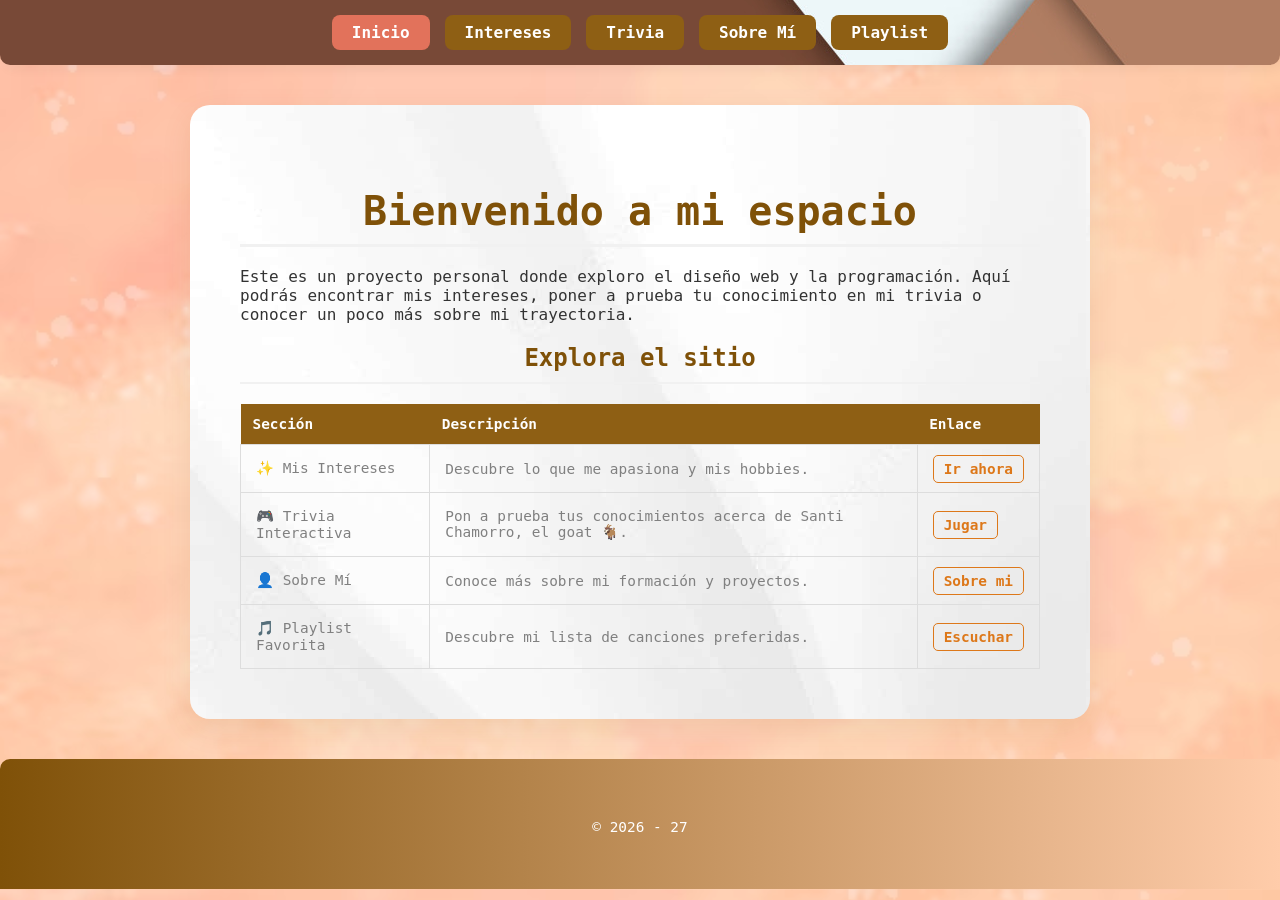
==== index.html @ f9bd115f "Add files via upload" ====
<!DOCTYPE html>
<html lang="es">
<head>
    <meta charset="UTF-8">
    <meta name="viewport" content="width=device-width, initial-scale=1.0">
    <link rel="stylesheet" href="style.css">
    <link rel="icon" href="Img/rere.png" type="image/png">
    <title>Inicio</title>
</head>
<body>
    <nav>
        <ul class="nav">
            <li class="actual"> <a href="index.html">Inicio</a></li>
            <li><a href="intereses.html">Intereses</a></li>
            <li><a href="Trivia/trivia.html">Trivia</a></li>
            <li><a href="sobremi.html">Sobre Mí</a></li>
            <li><a href="Playlist/playlist.html">Playlist</a></li>
        </ul>
    </nav>

    <main class="contenedor-principal">
        <section>
            <h1>Bienvenido a mi espacio</h1>
            <p>
                Este es un proyecto personal donde exploro el diseño web y la programación. 
                Aquí podrás encontrar mis intereses, poner a prueba tu conocimiento en mi trivia 
                o conocer un poco más sobre mi trayectoria.
            </p>
        </section>

<section class="indice-card">
    <h2>Explora el sitio</h2>
    <table class="tabla-indice">
        <thead>
            <tr>
                <th>Sección</th>
                <th>Descripción</th>
                <th>Enlace</th>
            </tr>
        </thead>
        <tbody>
            <tr>
                <td>✨ Mis Intereses</td>
                <td>Descubre lo que me apasiona y mis hobbies.</td>
                <td><a href="intereses.html">Ir ahora</a></td>
            </tr>
            <tr>
                <td>🎮 Trivia Interactiva</td>
                <td>Pon a prueba tus conocimientos acerca de Santi Chamorro, el goat 🐐.</td>
                <td><a href="Trivia/trivia.html">Jugar</a></td>
            </tr>
            <tr>
                <td>👤 Sobre Mí</td>
                <td>Conoce más sobre mi formación y proyectos.</td>
                <td><a href="sobremi.html">Sobre mi</a></td>
            </tr>
            <tr>
                <td>🎵 Playlist Favorita</td>
                <td>Descubre mi lista de canciones preferidas.</td>
                <td><a href="Playlist/playlist.html">Escuchar</a></td>
            </tr>
        </tbody>
    </table>
</section>
    </main>

    <footer>
        <p style="margin-top: 20px; font-size: 0.9rem;">© 2026 - 27</p>
    </footer>
</body>
</html>
---- style.css ----
body {
    font-family: "Lucida Console", Monaco, monospace;
    background-image: url('Img/watercolor-light-peach-background_23-2150293766.avif');
    background-size: cover ;
    color: #333;
    text-decoration: none;
    margin: 0;
    height: 100%;
    display: flex;
    flex-direction: column;
}

.contenedor-principal { /*Contenedor usado en index y sobre mi*/
    flex: 1 0 auto;
    max-width: 800px;
    margin: 40px auto;
    background-image: url('Img/white-color-background-t2en042n03pm3ul9.jpg');
    background-origin: center ;
    padding: 50px;
    border-radius: 20px;
    box-shadow: 0 10px 30px rgba(127, 81, 8, 0.1);
}
.contenedor-principal h2 { /*Subtitulos usados en index y sobre mi*/
    color: #7f5108;
    border-bottom: 2px solid #f1f1f1;
    padding-bottom: 10px;
    justify-content: center;
    text-align: center;
}
.contenedor-principal h1 { /*Título principal usado en Index*/
    font-size: 2.5rem;
    text-align: center;
    color: #7f5108;
    border-bottom: 3px solid #f1f1f1;
    padding-bottom: 10px;
    margin-bottom: 20px;
}

nav {/*Fondo de nav usado en todas las paginas*/
    background-image: url('Img/vector.jpg');
    background-position: center;
    padding: 15px 0;
    position: sticky;
    top: 0;
    border-radius: 0 0 10px 10px;
    box-shadow: 4px 4px 12px rgba(0,0,0,0.05);
    border-bottom: 4px  4px 12px rgba(0,0,0,0.1);
}

.nav {/*Lista dentro de nav usado en todas las paginas*/
    list-style: none;
    padding: 0;
    margin: 0;
    display: flex;
    justify-content: center;
    gap: 15px;
}

.nav li {/*Cuadros de nav usado en todas las paginas*/
    background-color: #8e5f14;
    padding: 8px 20px;
    border-radius: 8px;
    transition: 0.3s;
}
.nav li.actual {/*Pagina activa de nav usado en todas las paginas*/
    background-color: #e2725b;
}
.nav li:hover {/* Color de hover para los cuadros de nav */
    background-color: peachpuff; 
}
.nav li:hover a {/*Color de hover para el texto de nav*/
    color: gray;
}

.nav a {/*Texto de nav*/
    color: white;
    font-weight: bold;
    text-decoration: none;
}

h1 {/*Título principal usado en Index*/
    font-size: 2.5rem;
    text-align: center;
}
h1, h2 {/*Titulos de index*/ 
    color: #1a2a6c;
    border-bottom: 3px solid #f1f1f1;
    padding-bottom: 10px;
    margin-bottom: 20px;
}

.tabla-indice { /*Diseño de la tabla index*/
    width: 100%;
    border-collapse: collapse;
    margin-top: 20px;
    font-size: 0.9rem;
}

.tabla-indice th {/*Header de la tabla index*/
    background-color: #8e5f14;
    color: white;
    padding: 12px;
    text-align: left;
}

.tabla-indice td {/*Celdas de la tabla index*/
    padding: 15px;
    border:1px solid #ddd;
    color:gray;
}

.tabla-indice a {/*Enlaces dentro de la tabla */
    color: #dd781a;
    text-decoration: none;
    font-weight: bold;
    border: 1px solid #dd781a;
    padding: 5px 10px;
    border-radius: 5px;
}
.tabla-indice a:hover {/*Hover enlaces dentro de la tabla*/
    background-color: #dd781a;
    color: white;
}
.grid-intereses {/*Diseño Espacio Tarjeta Intereses*/
    display: flex;
    flex-wrap: wrap;
    justify-content: space-around;
    gap: 20px;
    margin-top: 27px;
}
.tarjeta-interes { /*Diseño de la Tarjeta Intereses*/
    background: white;
    width: 270px;
    border-radius: 15px;
    box-shadow: 0 10px 20px rgba(0,0,0,0.1);
    transition: transform 0.3s ease;
}
.tarjeta-interes:hover {/*Hover Tarjetas Interees*/
    transform: translateY(-10px); /*Mover 10px arriba*/
}

.header-tarjeta {/* Parte superior de la tarjetas Intereses*/
    height: 120px;
    border-radius: 15px 15px 0 0;
}
.musica { background-color: #9b59b6; } /* Izquierda */
.juegos { background-color: #34495e; } /*Centro */
.cocina { background-color: #e67e22; } /*Derecho*/

.cuerpo-tarjeta {/*Usado en intereses*/
    padding: 20px;
}
.cuerpo-tarjeta h3 {/*Usado en intereses*/
    margin-top: 0;
    color: #2c3e50;
    border-bottom: 2px solid #f1f1f1;
    padding-bottom: 10px;
}
.cuerpo-tarjeta p {/*Usado en intereses*/
    font-size: 0.9rem;
    line-height: 1.5;
    color: #666;
}
.opciones-trivia a {/* Botones de trivia */
    display: block;
    background: #ffffff;
    border: 2px solid #f7b51a;
    color: #f7b51a;
    text-decoration: none;
    padding: 15px;
    margin-bottom: 10px;
    border-radius: 12px;
    text-align: center;
    font-weight: 277px;
}

.opciones-trivia a:hover {/*Opciones hover trivia*/
    background: #fdab26;
    color: white;
    transform: translateX(10px);
}
footer { /*Usado en todas las paginas*/
    background: #1a2a6c;
    background: linear-gradient(to left, #FFCCAA, #7f5108);
    color: white;
    text-align: center;
    padding: 40px 20px;
    border-radius: 10px 10px 0 0;
    
}
.cuadro-info { /*Usado en trivia*/
    border: 2px solid #e74c3c;
    background-color: #fdedec;
    padding: 20px;
    border-radius: 10px;
    text-align: center;
    margin: 20px auto;
    max-width: 400px;
}
.cuadro-info li { /*Usado en trivia*/
    list-style: none;
    margin: 10px 0;
    text-align: left;
}

.layout-playlist { /*Menu en playlist*/
    display: flex;
    gap: 40px;
    align-items: flex-start;
}

.aside-playlist {/*Cuadro contenedor menu playlist*/
    flex: 0 0 180px;
    border-right: 2px solid #f1f1f1;
    padding-right: 20px;
}

.aside-playlist h2 { /*Titulo del menu playlist*/
    font-size: 1.2rem;
    color: #7f5108;
    border-bottom: 2px solid #FFDAA5;
}

.aside-playlist ul {/*Listado del menu playlist*/
    list-style: none;
    padding: 0;
    margin-top: 20px;
}

.aside-playlist li {/*Celdas del menu playlist*/
    margin-bottom: 15px;
}

.aside-playlist a {/*Enlaces del menu playlist*/
    text-decoration: none;
    color: #8e5f14;
    font-weight: bold;
    transition: 0.3s;
}

.aside-playlist a:hover {/*Hover enlaces del menu playlist*/
    color: #e2725b;
}
.aside-playlist li.actual a{/*Pagina activa del menu playlist*/
    color: #e2725b;

}

.video{/*Cuadro contenedor video usado en playlist*/
    position: relative;
    padding-bottom: 50%;
    height: 0;
    max-width: 100%;
    margin-top: 20px;
    border-radius: 10px;
}
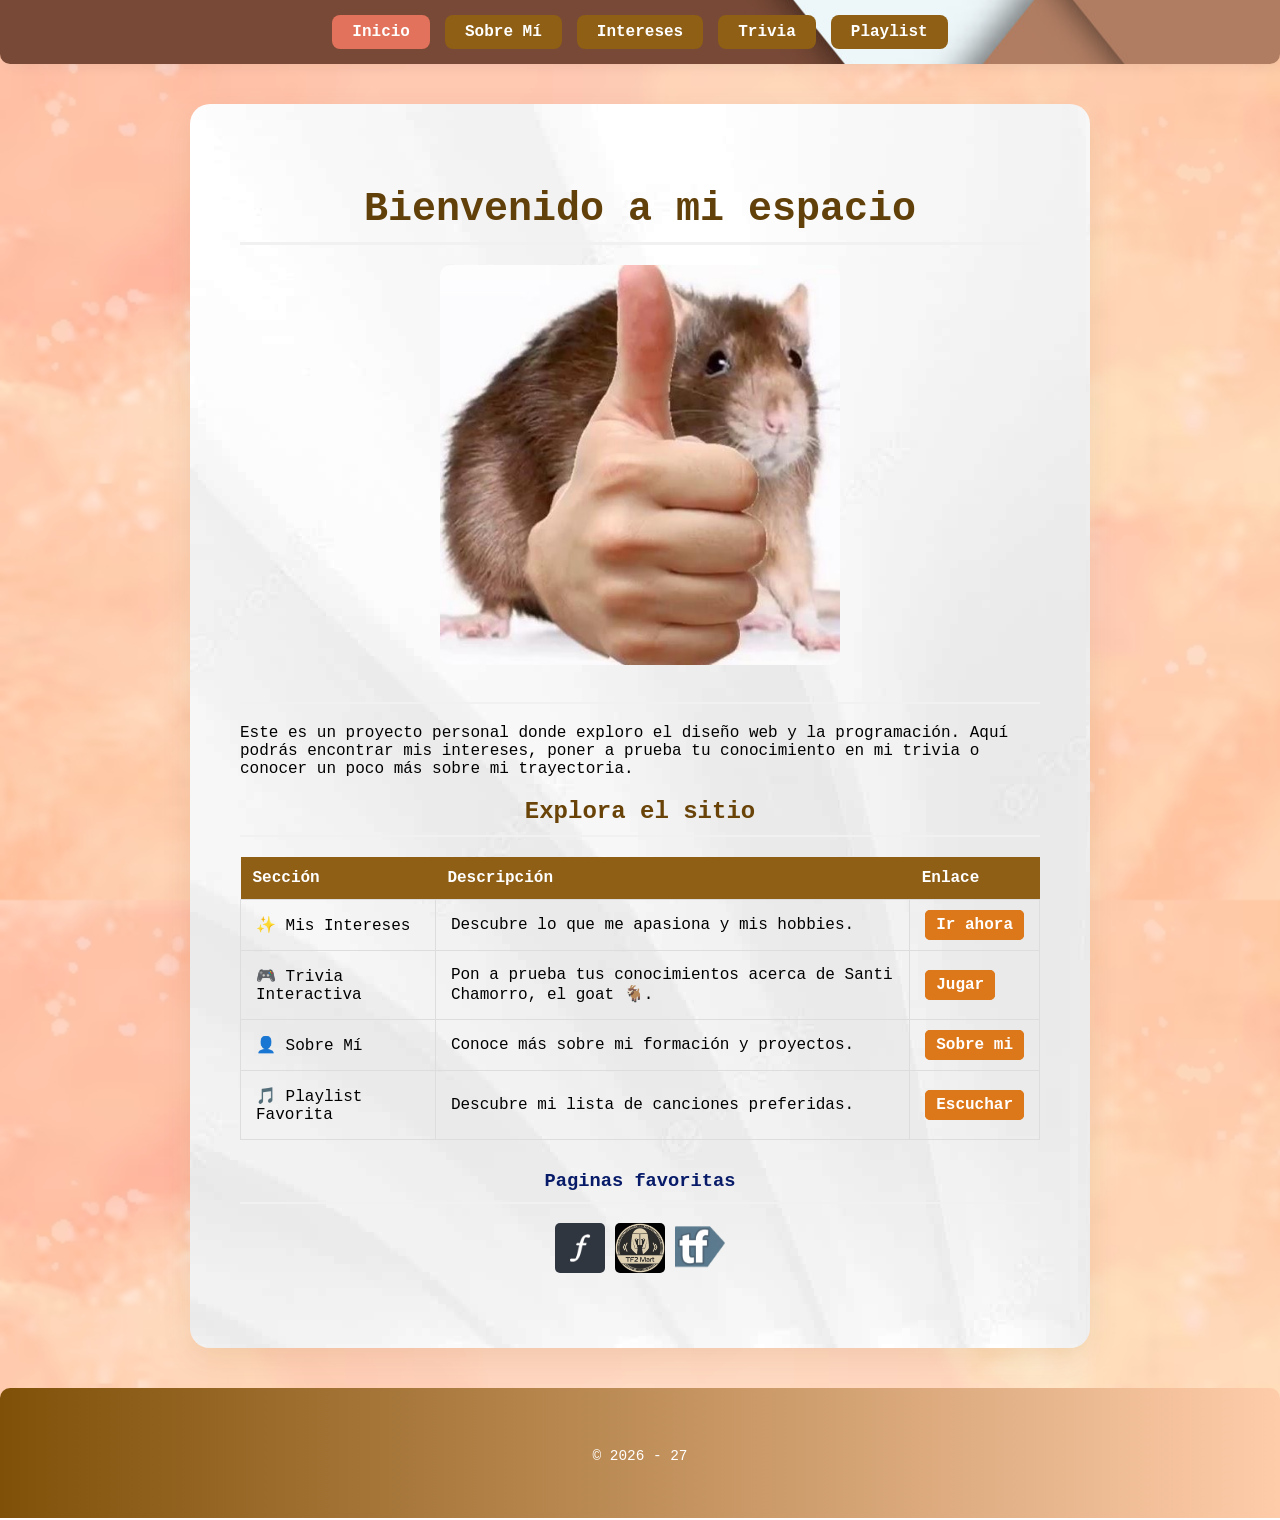
==== commit 27e4910e: "Add files via upload" ====
--- a/index.html
+++ b/index.html
@@ -11,9 +11,9 @@
     <nav>
         <ul class="nav">
             <li class="actual"> <a href="index.html">Inicio</a></li>
+            <li><a href="sobremi.html">Sobre Mí</a></li>
             <li><a href="intereses.html">Intereses</a></li>
             <li><a href="Trivia/trivia.html">Trivia</a></li>
-            <li><a href="sobremi.html">Sobre Mí</a></li>
             <li><a href="Playlist/playlist.html">Playlist</a></li>
         </ul>
     </nav>
@@ -21,16 +21,16 @@
     <main class="contenedor-principal">
         <section>
             <h1>Bienvenido a mi espacio</h1>
-            <p>
+            <h2><img src="Img/rat.jpeg" alt="rat"></h2>
+                <p>
                 Este es un proyecto personal donde exploro el diseño web y la programación. 
                 Aquí podrás encontrar mis intereses, poner a prueba tu conocimiento en mi trivia 
                 o conocer un poco más sobre mi trayectoria.
             </p>
         </section>
-
-<section class="indice-card">
-    <h2>Explora el sitio</h2>
-    <table class="tabla-indice">
+    <section class="indice-card">
+        <h2>Explora el sitio</h2>
+        <table class="tabla-indice">
         <thead>
             <tr>
                 <th>Sección</th>
@@ -61,6 +61,14 @@
             </tr>
         </tbody>
     </table>
+    <div class ="paginas">
+        <h3>Paginas favoritas</h3>
+        <div>
+            <a href="https://www.csfloat.com"><img src="Img/csfloat.png" alt="Link a CSFLOAT"></a>
+            <a href="https://www.tf2mart.net"><img src="Img/tf2mart.jpg" alt="Link a TF2Mart"></a>
+            <a href="https://www.backpack.tf"><img src="Img/backpack.png" alt="Link a backpack.tf"></a>
+        </div>
+    </div>
 </section>
     </main>
 
--- a/style.css
+++ b/style.css
@@ -1,11 +1,14 @@
+html {
+    height: 100%;
+}
 body {
     font-family: "Lucida Console", Monaco, monospace;
     background-image: url('Img/watercolor-light-peach-background_23-2150293766.avif');
     background-size: cover ;
-    color: #333;
+    color: #000000;
     text-decoration: none;
     margin: 0;
-    height: 100%;
+    height: 100vh;
     display: flex;
     flex-direction: column;
 }
@@ -20,8 +23,14 @@
     border-radius: 20px;
     box-shadow: 0 10px 30px rgba(127, 81, 8, 0.1);
 }
+.contenedor-principal img { /*Imagen usada en index y sobre mi*/
+    border-radius: 10px;
+    width: 400px;
+    height: 400px;
+    margin-bottom: 20px;
+}
 .contenedor-principal h2 { /*Subtitulos usados en index y sobre mi*/
-    color: #7f5108;
+    color: #694307;
     border-bottom: 2px solid #f1f1f1;
     padding-bottom: 10px;
     justify-content: center;
@@ -30,7 +39,7 @@
 .contenedor-principal h1 { /*Título principal usado en Index*/
     font-size: 2.5rem;
     text-align: center;
-    color: #7f5108;
+    color: #62400a;
     border-bottom: 3px solid #f1f1f1;
     padding-bottom: 10px;
     margin-bottom: 20px;
@@ -69,7 +78,7 @@
     background-color: peachpuff; 
 }
 .nav li:hover a {/*Color de hover para el texto de nav*/
-    color: gray;
+    color: rgb(147, 146, 146);
 }
 
 .nav a {/*Texto de nav*/
@@ -83,7 +92,7 @@
     text-align: center;
 }
 h1, h2 {/*Titulos de index*/ 
-    color: #1a2a6c;
+    color: #112263;
     border-bottom: 3px solid #f1f1f1;
     padding-bottom: 10px;
     margin-bottom: 20px;
@@ -93,7 +102,7 @@
     width: 100%;
     border-collapse: collapse;
     margin-top: 20px;
-    font-size: 0.9rem;
+    font-size: 1rem;
 }
 
 .tabla-indice th {/*Header de la tabla index*/
@@ -106,20 +115,39 @@
 .tabla-indice td {/*Celdas de la tabla index*/
     padding: 15px;
     border:1px solid #ddd;
-    color:gray;
+    color:rgb(0, 0, 0);
 }
 
 .tabla-indice a {/*Enlaces dentro de la tabla */
-    color: #dd781a;
+    color: white;
     text-decoration: none;
     font-weight: bold;
+    background-color: #dd781a;
     border: 1px solid #dd781a;
     padding: 5px 10px;
     border-radius: 5px;
 }
 .tabla-indice a:hover {/*Hover enlaces dentro de la tabla*/
-    background-color: #dd781a;
-    color: white;
+    background-color: white;
+    color: #dd781a;
+}
+.paginas { /*Cuadro contenedor paginas index*/
+    margin-top: 30px;
+    text-align: center;
+    display: block;
+    justify-content: center;
+    gap: 20px;
+}
+.paginas h3 { /*Titulo paginas index*/
+    color: #071b69;
+    border-bottom: 2px solid #f1f1f1;
+    padding-bottom: 10px;
+}
+.paginas a img { /*Imagenes dentro de paginas index*/
+    transition: transform 0.3s ease;
+    border-radius: 10%;
+    width: 50px;
+    height: 50px;
 }
 .grid-intereses {/*Diseño Espacio Tarjeta Intereses*/
     display: flex;
@@ -152,14 +180,14 @@
 }
 .cuerpo-tarjeta h3 {/*Usado en intereses*/
     margin-top: 0;
-    color: #2c3e50;
+    color: black;
     border-bottom: 2px solid #f1f1f1;
     padding-bottom: 10px;
 }
 .cuerpo-tarjeta p {/*Usado en intereses*/
-    font-size: 0.9rem;
+    font-size: 1rem;
     line-height: 1.5;
-    color: #666;
+    color: black;
 }
 .opciones-trivia a {/* Botones de trivia */
     display: block;
